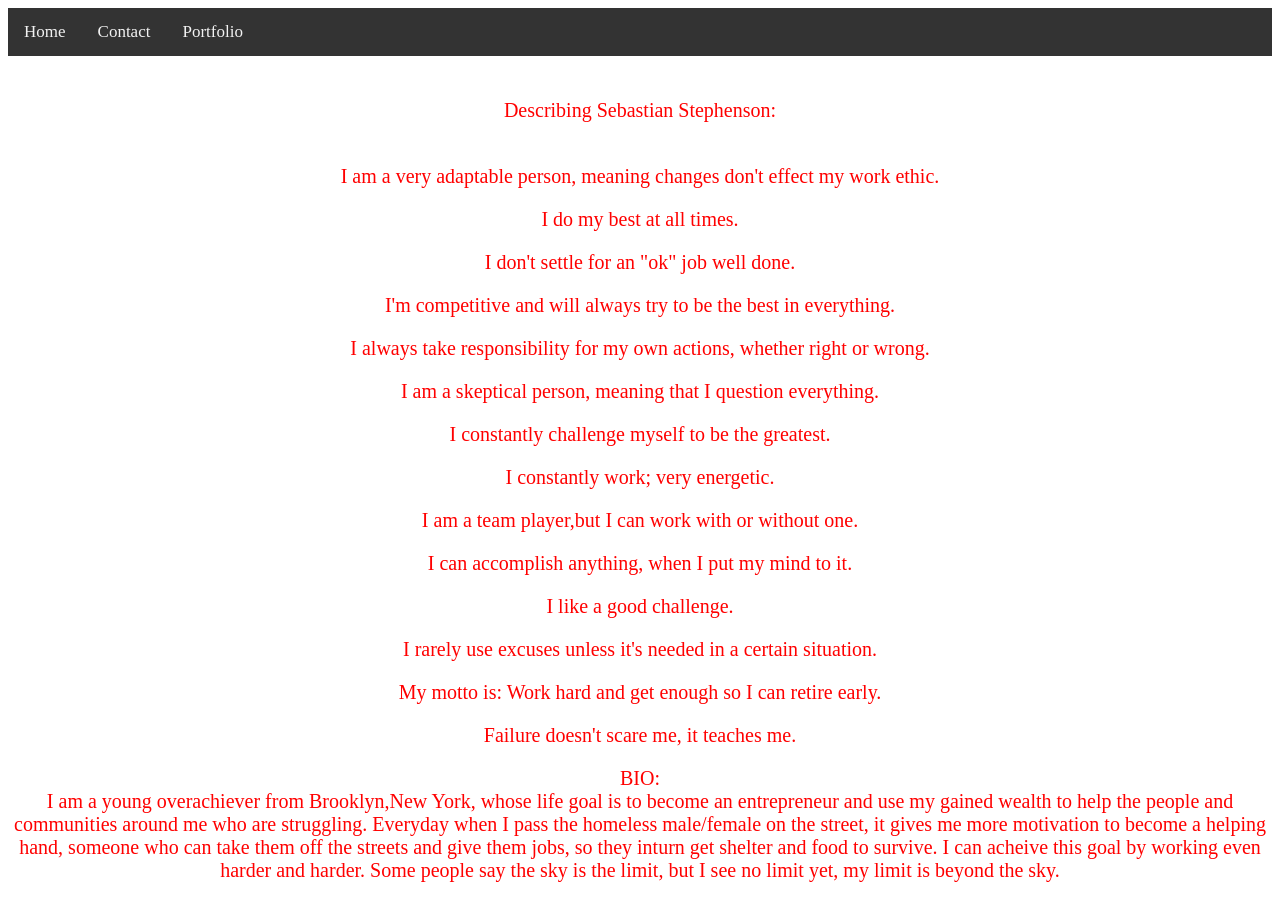
==== about.html @ 74b97454 "new" ====
<!DOCTYPE html>
<html>
<head>
	<title>About Me</title>
	<link rel ="stylesheet" href="about.css">
</head>
<body>
<script   src="https://code.jquery.com/jquery-3.1.0.min.js"   integrity="sha256-cCueBR6CsyA4/9szpPfrX3s49M9vUU5BgtiJj06wt/s="   crossorigin="anonymous"></script>
<script src="about.js"></script>

<script   src="https://code.jquery.com/jquery-3.1.0.min.js"   integrity="sha256-cCueBR6CsyA4/9szpPfrX3s49M9vUU5BgtiJj06wt/s="   crossorigin="anonymous"></script>
<script src="sebi.js"></script>
 <ul class="topnav" id="myTopnav">
  <li><a href="index.html">Home</a></li>
  <li><a href="contact.html">Contact</a></li>
  <li><a href="portfolio.html">Portfolio</a></li>
  
  <li class="icon">
    <a href="javascript:void(0);" onclick="myFunction()">&#9776;</a>
  </li>
</ul> 

<br>
	<p>Describing Sebastian Stephenson:</p>
<p><br>I am a very adaptable person, meaning changes don't effect my work ethic.</p>
	  <p> I do my best at all times.</p>
	  <p> I don't settle for an "ok" job well done.</p>
	  <p> I'm competitive and will always try to be the best in everything.</p>
	  <p> I always take responsibility for my own actions, whether right or wrong.</p>
	  <p>I am a skeptical person, meaning that I question everything.</p>
	  <p>I  constantly challenge myself to be the greatest.</p>
	  <p>I constantly work; very energetic.</p>
	  <p>I am a team player,but I can work with or without one.</p>
<p> I can accomplish anything, when I put my mind to it.</p>
	  	<p> I like a good challenge.</p>
	  	<p> I rarely use excuses unless it's needed in a certain situation.</p>
	  	<p> My motto is: Work hard and get enough so I can retire early.</p>
	  	<p> Failure doesn't scare me, it teaches me.</p>

		<p>BIO:
			<br>
			I am a young overachiever from Brooklyn,New York, whose life goal is to become an entrepreneur and use my gained wealth to help the people and communities around me who are struggling. Everyday when I pass the homeless male/female on the street, it gives me more motivation to become a helping hand, someone who can take them off the streets and give them jobs, so they inturn get shelter and food to survive. I can acheive this goal by working even harder and harder. Some people say the sky is the limit, but I see no limit yet, my limit is beyond the sky.</p>




</body>
</html>
---- about.css ----
body {
	

	 background-image: url('https://media.giphy.com/media/cEYFeE4wJ6jdDVBiiIM/giphy.gif');
background-size: cover;
color:rgb(255,0,0);
text-align: center;
font-size: 20px;
}

ul.topnav {
    list-style-type: none;
    margin: 0;
    padding: 0;
    overflow: hidden;
    background-color: #333;
}

/* Float the list items side by side */
ul.topnav li {float: left;}

/* Style the links inside the list items */
ul.topnav li a {
    display: inline-block;
    color: #f2f2f2;
    text-align: center;
    padding: 14px 16px;
    text-decoration: none;
    transition: 0.3s;
    font-size: 17px;
}

/* Change background color of links on hover */
ul.topnav li a:hover {background-color: #555;}

/* Hide the list item that contains the link that should open and close the topnav on small screens */
ul.topnav li.icon {display: none;}
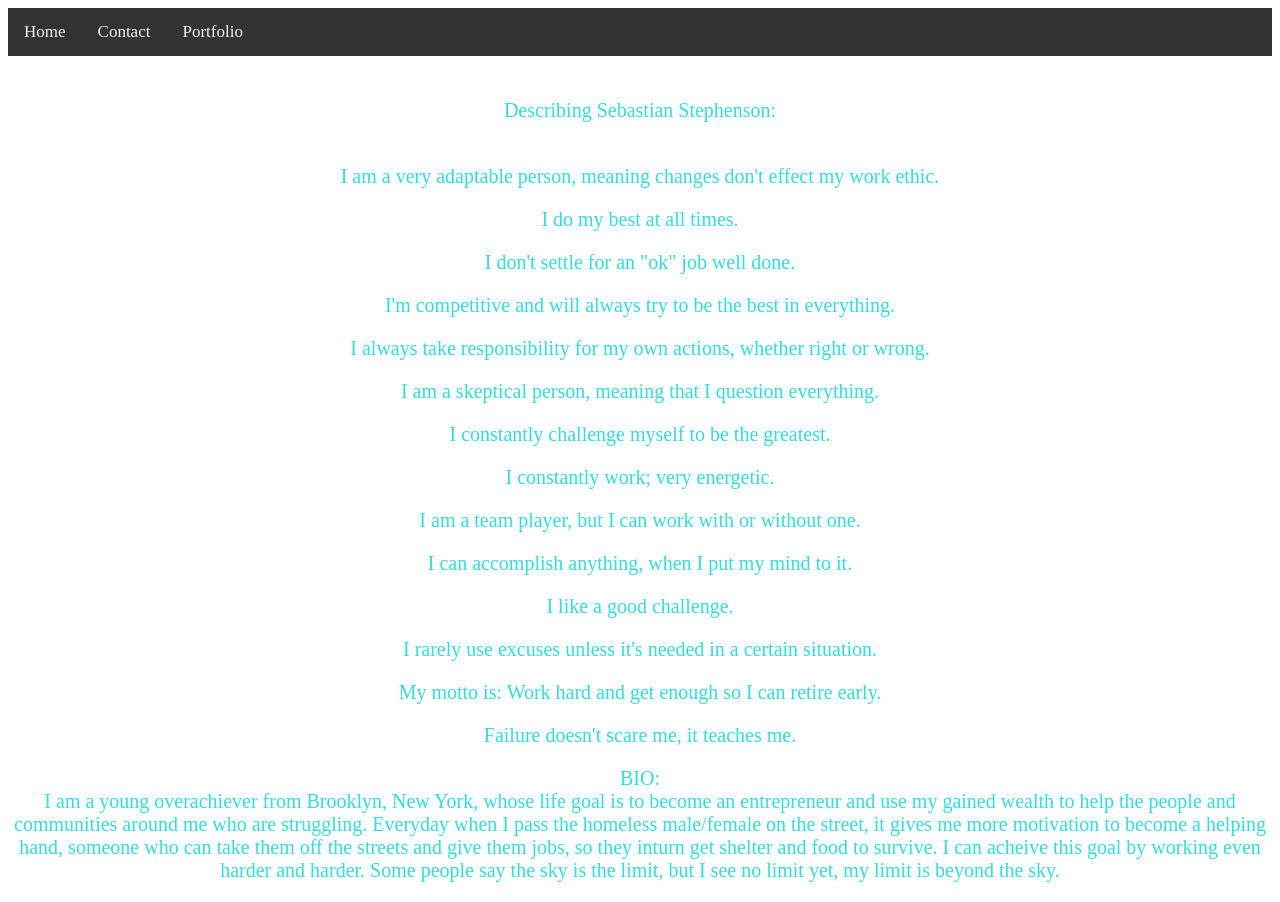
==== commit c3acad93: "new" ====
--- a/about.html
+++ b/about.html
@@ -30,7 +30,7 @@
 	  <p>I am a skeptical person, meaning that I question everything.</p>
 	  <p>I  constantly challenge myself to be the greatest.</p>
 	  <p>I constantly work; very energetic.</p>
-	  <p>I am a team player,but I can work with or without one.</p>
+	  <p>I am a team player, but I can work with or without one.</p>
 <p> I can accomplish anything, when I put my mind to it.</p>
 	  	<p> I like a good challenge.</p>
 	  	<p> I rarely use excuses unless it's needed in a certain situation.</p>
@@ -39,7 +39,7 @@
 
 		<p>BIO:
 			<br>
-			I am a young overachiever from Brooklyn,New York, whose life goal is to become an entrepreneur and use my gained wealth to help the people and communities around me who are struggling. Everyday when I pass the homeless male/female on the street, it gives me more motivation to become a helping hand, someone who can take them off the streets and give them jobs, so they inturn get shelter and food to survive. I can acheive this goal by working even harder and harder. Some people say the sky is the limit, but I see no limit yet, my limit is beyond the sky.</p>
+			I am a young overachiever from Brooklyn, New York, whose life goal is to become an entrepreneur and use my gained wealth to help the people and communities around me who are struggling. Everyday when I pass the homeless male/female on the street, it gives me more motivation to become a helping hand, someone who can take them off the streets and give them jobs, so they inturn get shelter and food to survive. I can acheive this goal by working even harder and harder. Some people say the sky is the limit, but I see no limit yet, my limit is beyond the sky.</p>
 
 
 
--- a/about.css
+++ b/about.css
@@ -3,7 +3,7 @@
 
 	 background-image: url('https://media.giphy.com/media/cEYFeE4wJ6jdDVBiiIM/giphy.gif');
 background-size: cover;
-color:rgb(255,0,0);
+color:rgb( 52, 221, 221);
 text-align: center;
 font-size: 20px;
 }
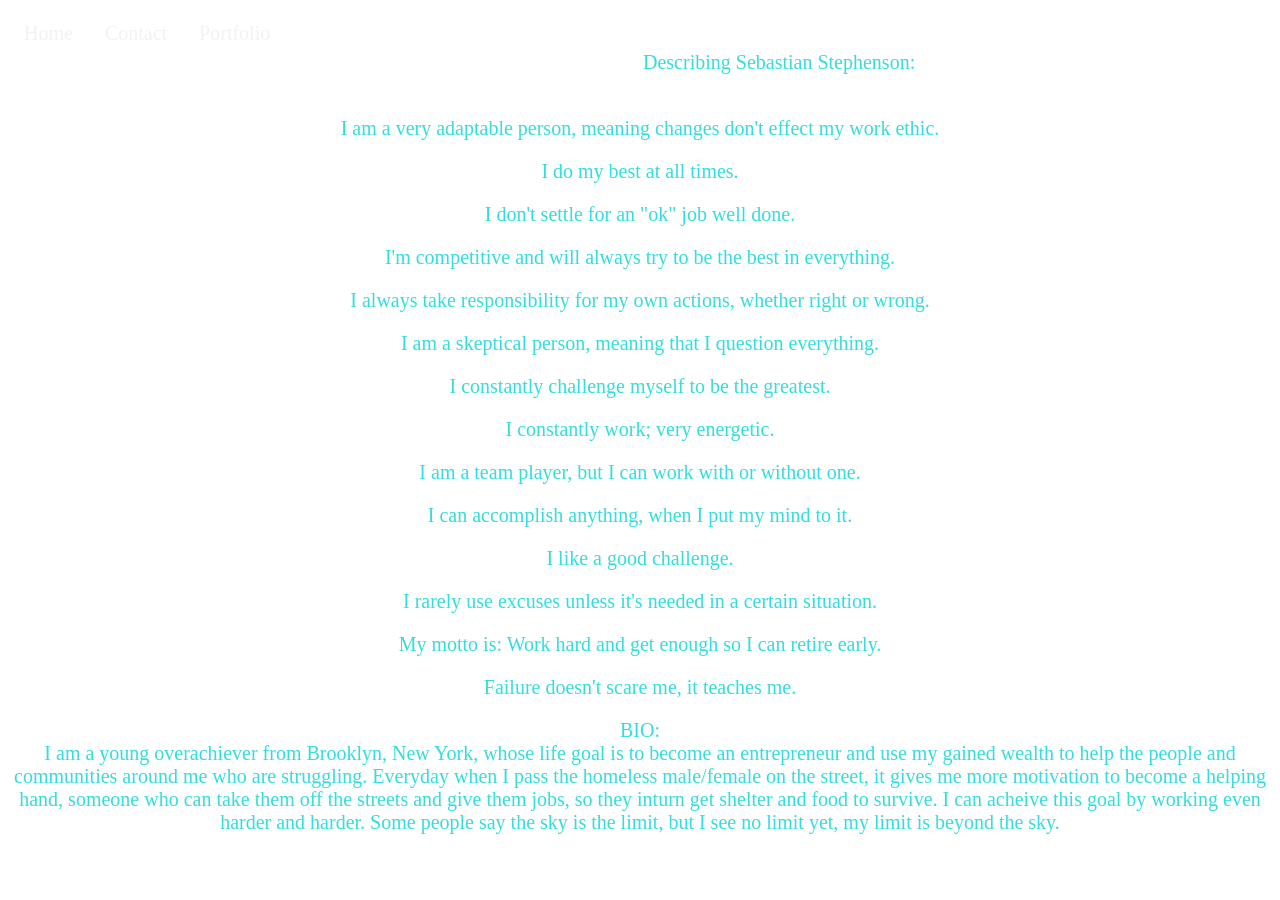
==== commit 8460029a: "new" ====
--- a/about.html
+++ b/about.html
@@ -19,8 +19,8 @@
     <a href="javascript:void(0);" onclick="myFunction()">&#9776;</a>
   </li>
 </ul> 
+<br>
 
-<br>
 	<p>Describing Sebastian Stephenson:</p>
 <p><br>I am a very adaptable person, meaning changes don't effect my work ethic.</p>
 	  <p> I do my best at all times.</p>
--- a/about.css
+++ b/about.css
@@ -12,7 +12,7 @@
     list-style-type: none;
     margin: 0;
     padding: 0;
-    overflow: hidden;
+    /*overflow: hidden;*/
     background-color: #333;
 }
 
@@ -27,7 +27,7 @@
     padding: 14px 16px;
     text-decoration: none;
     transition: 0.3s;
-    font-size: 17px;
+    font-size: 20px;
 }
 
 /* Change background color of links on hover */
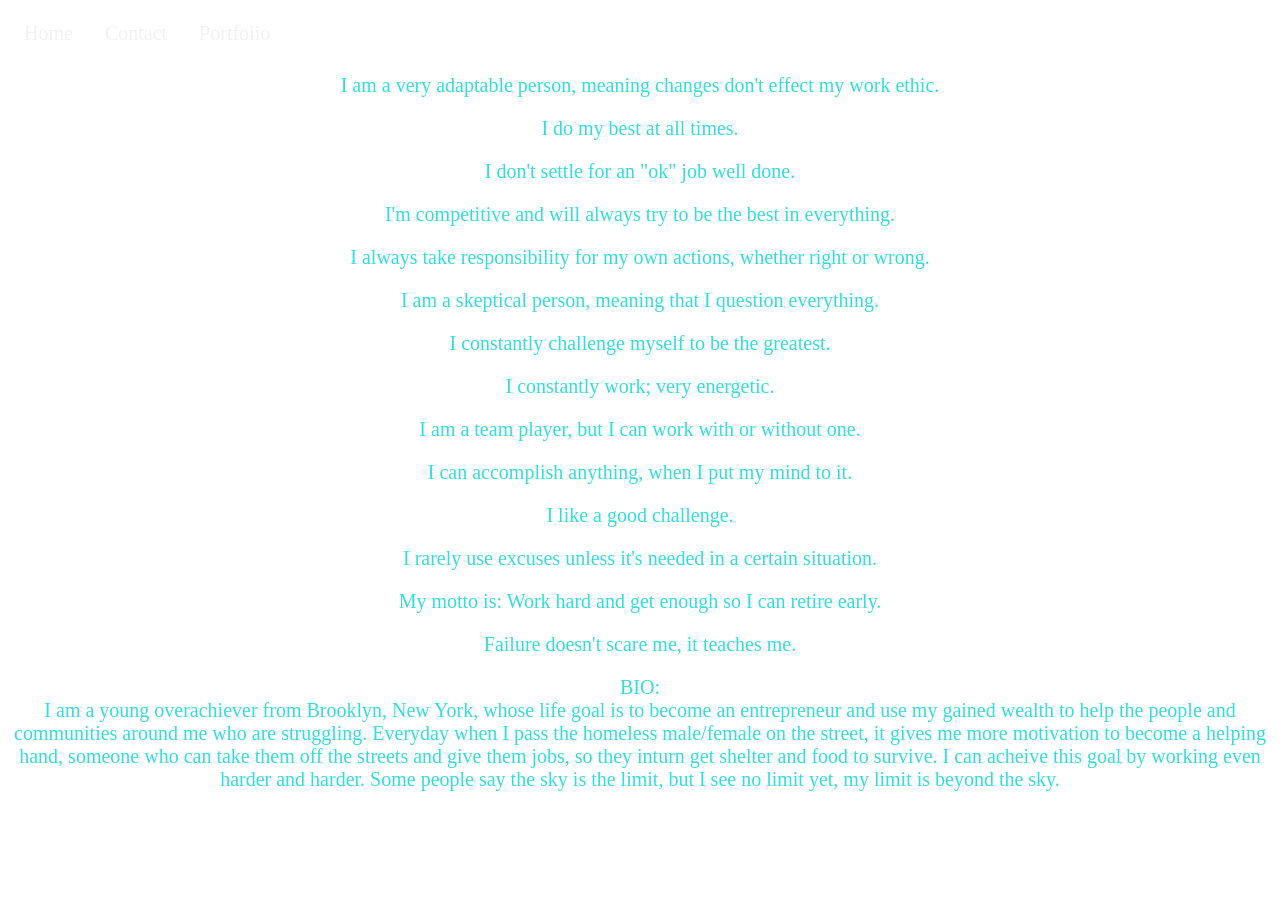
==== commit fc3c48da: "new" ====
--- a/about.html
+++ b/about.html
@@ -21,7 +21,6 @@
 </ul> 
 <br>
 
-	<p>Describing Sebastian Stephenson:</p>
 <p><br>I am a very adaptable person, meaning changes don't effect my work ethic.</p>
 	  <p> I do my best at all times.</p>
 	  <p> I don't settle for an "ok" job well done.</p>
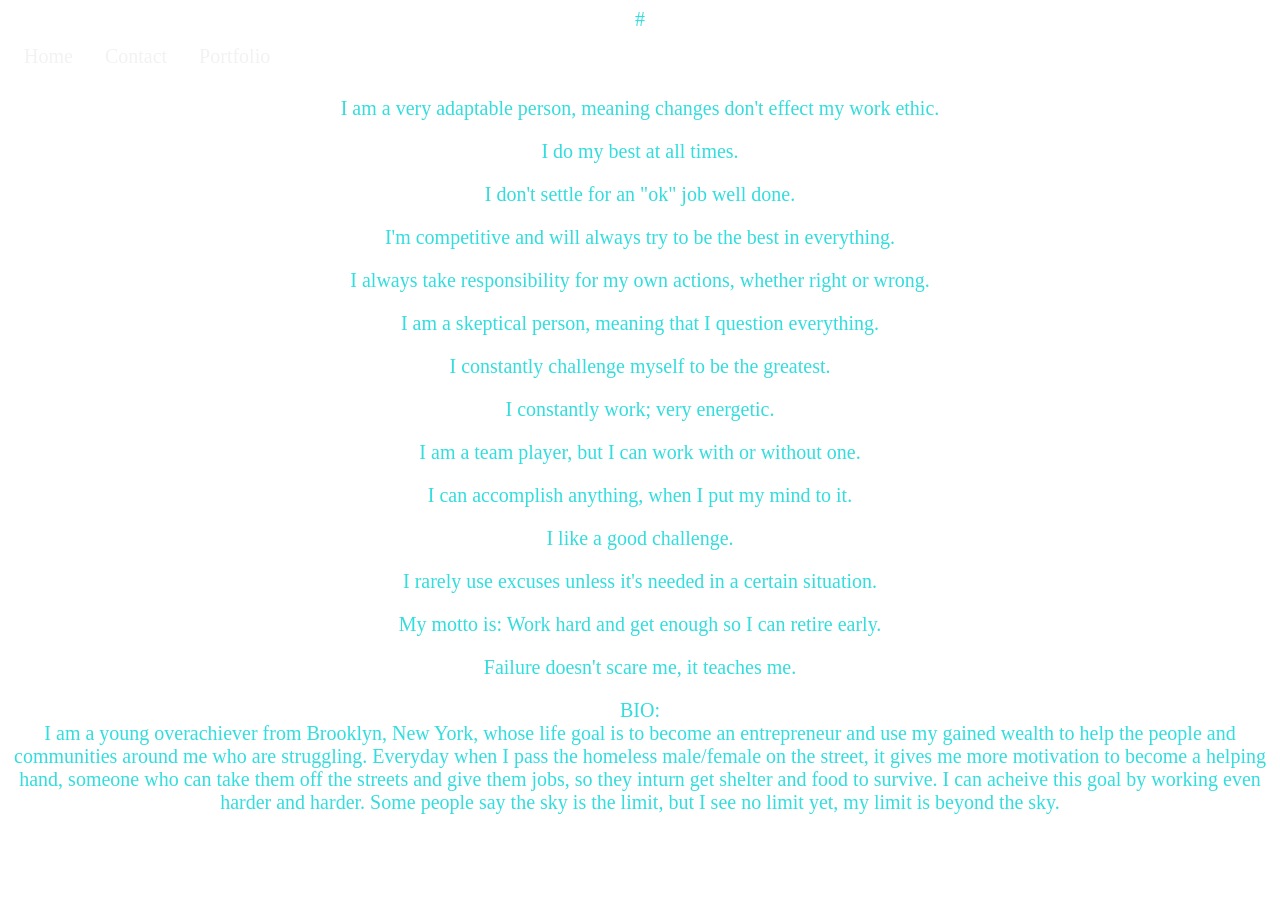
==== commit 3c8ec296: "space invaders" ====
--- a/about.html
+++ b/about.html
@@ -1,4 +1,4 @@
-<!DOCTYPE html>
+#<!DOCTYPE html>
 <html>
 <head>
 	<title>About Me</title>
@@ -8,8 +8,6 @@
 <script   src="https://code.jquery.com/jquery-3.1.0.min.js"   integrity="sha256-cCueBR6CsyA4/9szpPfrX3s49M9vUU5BgtiJj06wt/s="   crossorigin="anonymous"></script>
 <script src="about.js"></script>
 
-<script   src="https://code.jquery.com/jquery-3.1.0.min.js"   integrity="sha256-cCueBR6CsyA4/9szpPfrX3s49M9vUU5BgtiJj06wt/s="   crossorigin="anonymous"></script>
-<script src="sebi.js"></script>
  <ul class="topnav" id="myTopnav">
   <li><a href="index.html">Home</a></li>
   <li><a href="contact.html">Contact</a></li>
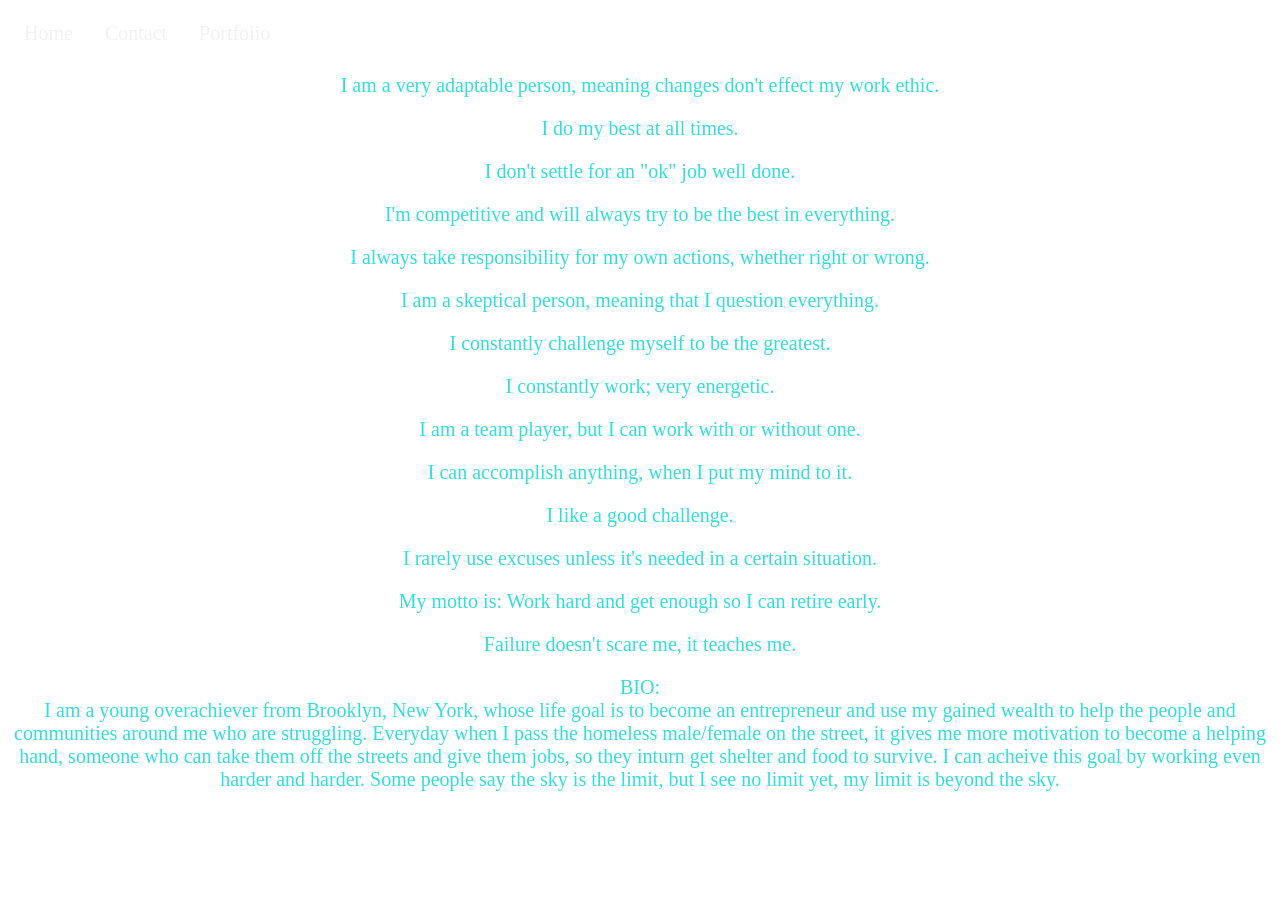
==== commit 12e7692d: "Revert "space invaders" This reverts commit 3c8ec296e5267f014aa64340b1a0116b9697bbdb." ====
--- a/about.html
+++ b/about.html
@@ -1,4 +1,4 @@
-#<!DOCTYPE html>
+<!DOCTYPE html>
 <html>
 <head>
 	<title>About Me</title>
@@ -8,6 +8,8 @@
 <script   src="https://code.jquery.com/jquery-3.1.0.min.js"   integrity="sha256-cCueBR6CsyA4/9szpPfrX3s49M9vUU5BgtiJj06wt/s="   crossorigin="anonymous"></script>
 <script src="about.js"></script>
 
+<script   src="https://code.jquery.com/jquery-3.1.0.min.js"   integrity="sha256-cCueBR6CsyA4/9szpPfrX3s49M9vUU5BgtiJj06wt/s="   crossorigin="anonymous"></script>
+<script src="sebi.js"></script>
  <ul class="topnav" id="myTopnav">
   <li><a href="index.html">Home</a></li>
   <li><a href="contact.html">Contact</a></li>
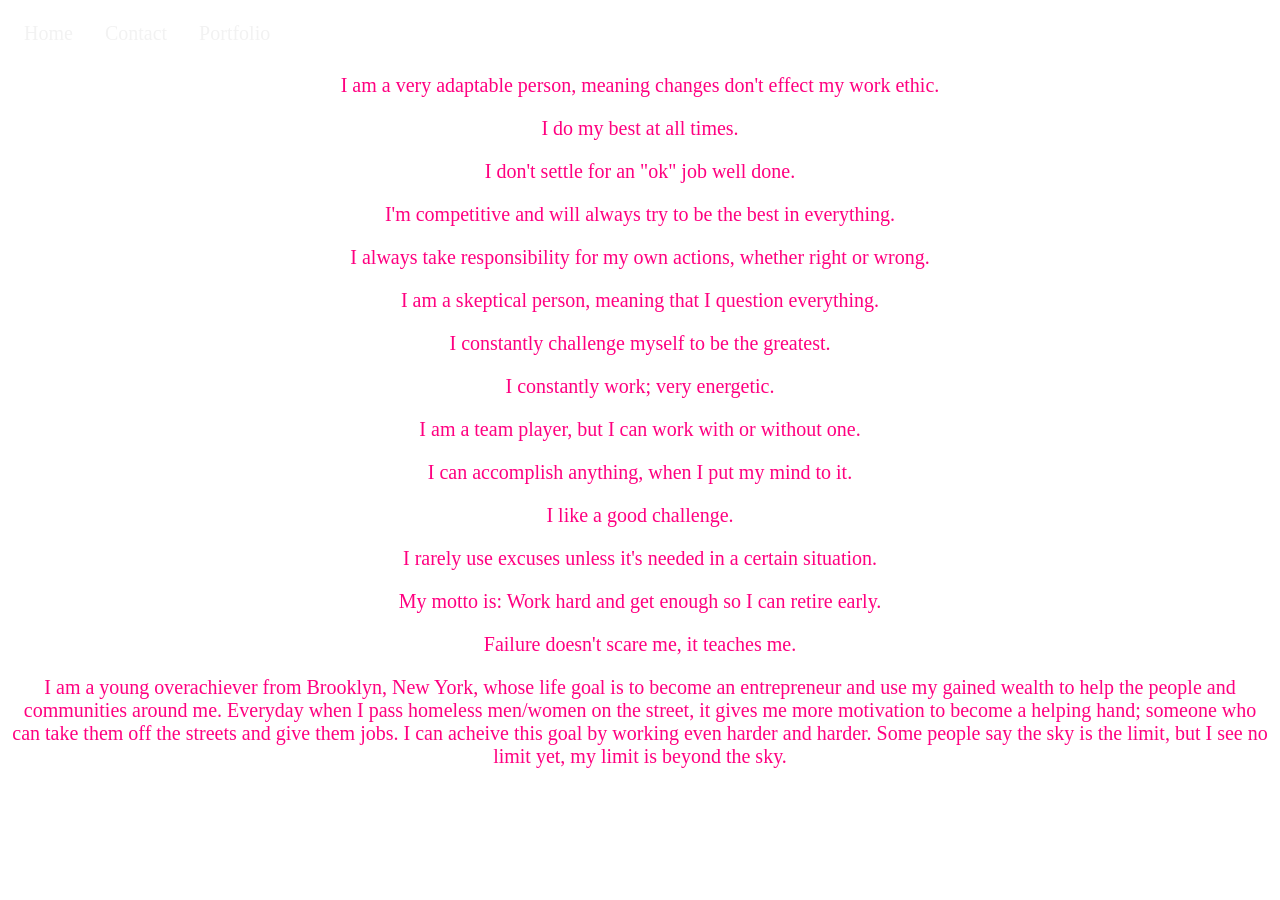
==== commit c1e153cc: "any" ====
--- a/about.html
+++ b/about.html
@@ -22,23 +22,23 @@
 <br>
 
 <p><br>I am a very adaptable person, meaning changes don't effect my work ethic.</p>
-	  <p> I do my best at all times.</p>
-	  <p> I don't settle for an "ok" job well done.</p>
-	  <p> I'm competitive and will always try to be the best in everything.</p>
-	  <p> I always take responsibility for my own actions, whether right or wrong.</p>
-	  <p>I am a skeptical person, meaning that I question everything.</p>
-	  <p>I  constantly challenge myself to be the greatest.</p>
-	  <p>I constantly work; very energetic.</p>
-	  <p>I am a team player, but I can work with or without one.</p>
-<p> I can accomplish anything, when I put my mind to it.</p>
+	  	<p> I do my best at all times.</p>
+	 	 <p> I don't settle for an "ok" job well done.</p>
+	  	<p> I'm competitive and will always try to be the best in everything.</p>
+	 	 <p> I always take responsibility for my own actions, whether right or wrong.	</p>
+	  	<p>I am a skeptical person, meaning that I question everything.</p>
+	  	<p>I  constantly challenge myself to be the greatest.</p>
+	 	<p>I constantly work; very energetic.</p>
+	  	<p>I am a team player, but I can work with or without one.</p>
+		<p> I can accomplish anything, when I put my mind to it.</p>
 	  	<p> I like a good challenge.</p>
 	  	<p> I rarely use excuses unless it's needed in a certain situation.</p>
 	  	<p> My motto is: Work hard and get enough so I can retire early.</p>
 	  	<p> Failure doesn't scare me, it teaches me.</p>
 
-		<p>BIO:
-			<br>
-			I am a young overachiever from Brooklyn, New York, whose life goal is to become an entrepreneur and use my gained wealth to help the people and communities around me who are struggling. Everyday when I pass the homeless male/female on the street, it gives me more motivation to become a helping hand, someone who can take them off the streets and give them jobs, so they inturn get shelter and food to survive. I can acheive this goal by working even harder and harder. Some people say the sky is the limit, but I see no limit yet, my limit is beyond the sky.</p>
+		
+			
+		<p>	I am a young overachiever from Brooklyn, New York, whose life goal is to become an entrepreneur and use my gained wealth to help the people and communities around me. Everyday when I pass  homeless men/women on the street, it gives me more motivation to become a helping hand; someone who can take them off the streets and give them jobs. I can acheive this goal by working even harder and harder. Some people say the sky is the limit, but I see no limit yet, my limit is beyond the sky.</p>
 
 
 
--- a/about.css
+++ b/about.css
@@ -1,9 +1,9 @@
 body {
 	
 
-	 background-image: url('https://media.giphy.com/media/cEYFeE4wJ6jdDVBiiIM/giphy.gif');
+	 background-image: url('https://s-media-cache-ak0.pinimg.com/originals/0a/c9/fa/0ac9fa309dc6a205c900ebd84b7373ec.gif');
 background-size: cover;
-color:rgb( 52, 221, 221);
+color:rgb( 255, 0, 128);
 text-align: center;
 font-size: 20px;
 }
